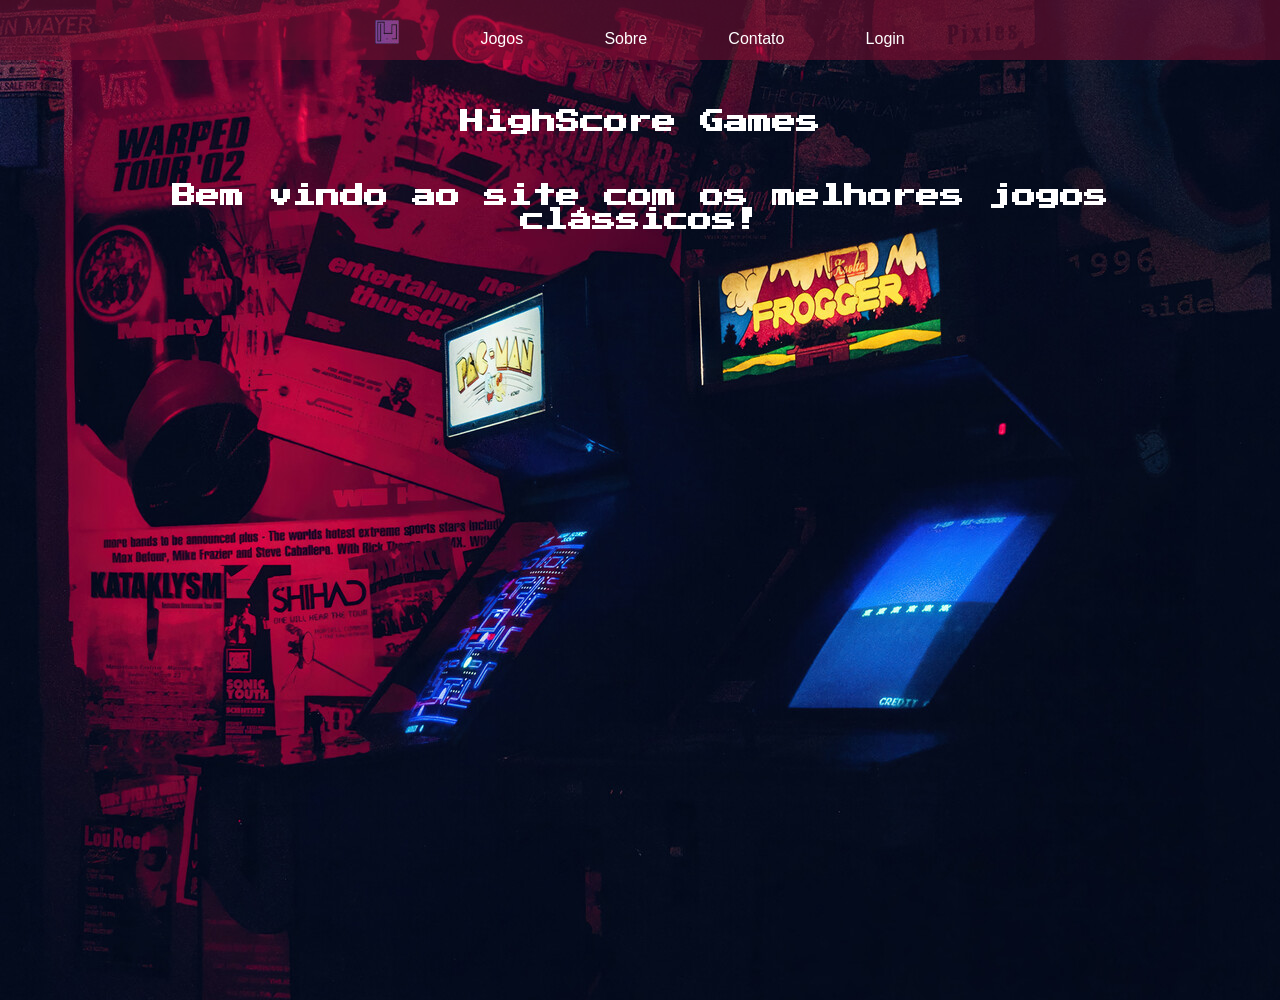
==== index.html @ 5831360e "first commit" ====
<!DOCTYPE html>
<html lang="pt-br">
<head>
    <meta charset="UTF-8">
    <meta http-equiv="X-UA-Compatible" content="IE=edge">
    <meta name="viewport" content="width=device-width, initial-scale=1.0">
    <link rel="shortcut icon" href="img/favicon.ico" type="image/x-icon">
    <link rel="stylesheet" href="style.css">
    <title>Bem vindo a HighScore Games</title>
</head>
<body>
    <header>
        <nav> <!--Home, Jogos, Sobre, Equipe, Contato, Login-->
            <ul class="menu">
                <li><a href="#"><img src="img/only_logo_36.jpeg" alt="Logo da higScore Games"></a></li>
                <li class="dropdown">Jogos
                    <ul class="dropdown-content">
                        <li><a href="historia_jogos.html">História dos clássicos</a></li>
                        <li><a href="lista_jogos.html">Lista de jogos</a></li>
                        <li><a href="#">Jogar agora</a></li>
                    </ul>
                </li>
                <li class="dropdown">Sobre
                    <ul class="dropdown-content">
                        <li><a href="#">A HighScore Games</a></li>
                        <li><a href="#">Desenvolvedores</a></li>
                    </ul>
                </li>
                <li><a href="#">Contato</a></li>
                <li><a href="#">Login</a></li>
            </ul>
        </nav>
    </header>
    <section>
        <div id="banner_index">
            <h1>HighScore Games</h1>
            <h2>Bem vindo ao site com os melhores jogos clássicos!</h2>
        </div>
    </section>
</body>
</html>
---- style.css ----
@import url('https://fonts.googleapis.com/css2?family=Press+Start+2P&display=swap');
*{
    padding:0;
    margin:0;
    font-family: Tahoma, sans-serif;
    color:white;
}
header{
    position: fixed;
    width:100%;
    background-color: hsla(342, 80%, 29%, 0.5);
}
.menu{
    text-align: center;
    padding-top: 20px;
    margin-top: 0px;
    margin-bottom: 0px;
}
.menu li{
    display: inline-block;
    height: 30px;
    padding-left: 3%;
    padding-right: 3%;
}
.menu li a{
    text-decoration: none;
}
.dropdown{
    position: relative;
    display: inline-block;
    color: white;
}
.dropdown:hover .dropdown-content{
    display: block;
}
.dropdown-content{
    display: none;
    position: absolute;
    background-color: hsla(342, 80%, 29%, 0.502);
    min-width: 160px;
    box-shadow: 0px 8px 16px 0px rgba(0,0,0,0.2);
    z-index: 1;
    border-radius: 5px;
    margin-top: 10px;
    margin-left: -50%;
}
#banner_index{
    width: 100%;
    height: 1000px;
    background: url(img/arcade_full.jpg)no-repeat;
    background-position: 50% 30%;
}
#banner_historia{
    width: 100%;
    height: 1000px;
    background: url(img/arcade_blue_1.jpg)no-repeat;
    background-position: 50% 30%;
}
#banner_highscore{
    width: 100%;
    height: 1000px;
    background: url(img/arcade_purple.jpg)no-repeat;
    background-position: 50% 30%;
}
h1{
    text-align: center;
    margin:0px;
    padding-top: 110px;
    font-family: 'Press Start 2P', cursive;
}
h2{
    text-align: center;
    margin:50px;
     font-family: 'Press Start 2P', cursive;
}
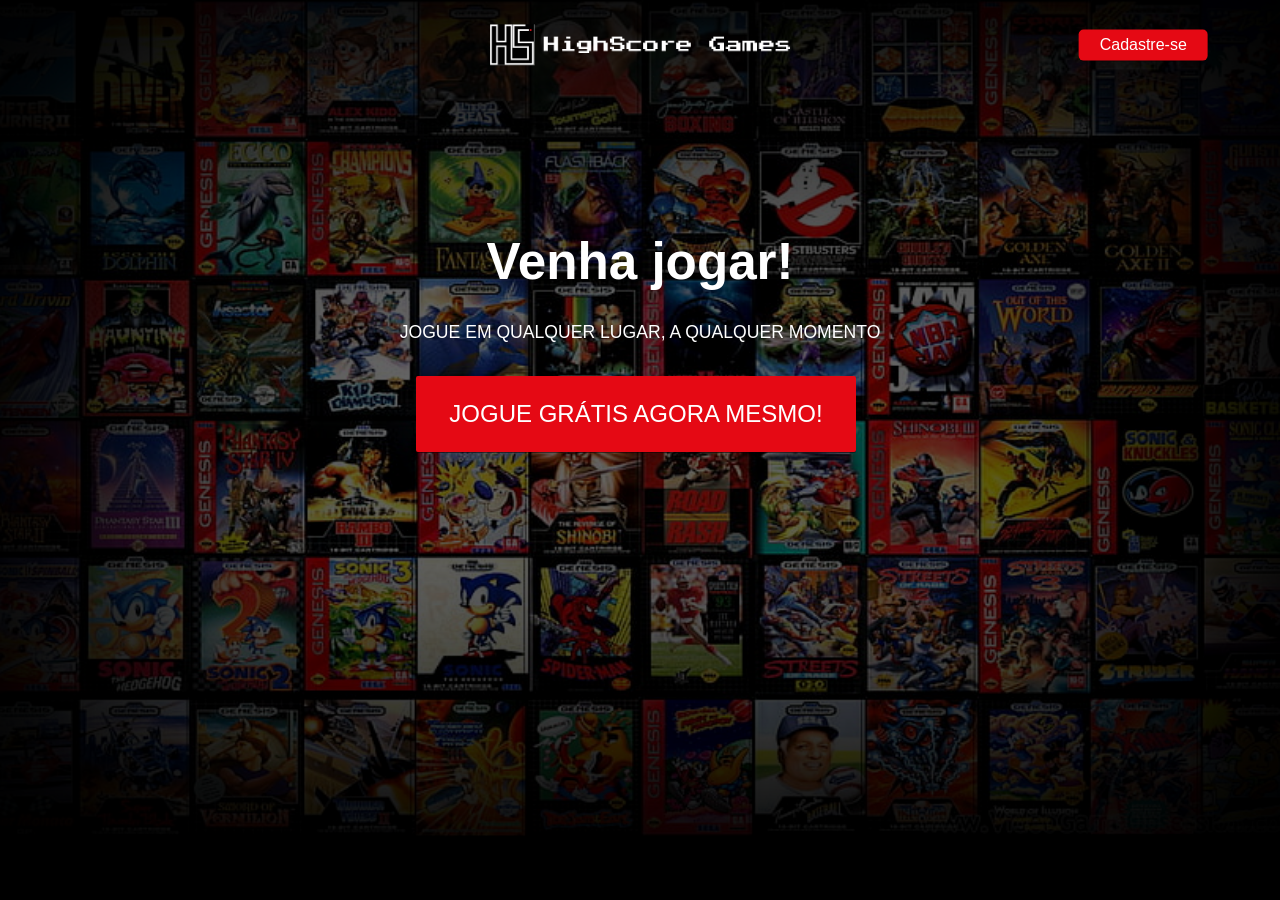
==== commit 61650a48: "New homepage and main" ====
--- a/index.html
+++ b/index.html
@@ -5,37 +5,22 @@
     <meta http-equiv="X-UA-Compatible" content="IE=edge">
     <meta name="viewport" content="width=device-width, initial-scale=1.0">
     <link rel="shortcut icon" href="img/favicon.ico" type="image/x-icon">
-    <link rel="stylesheet" href="style.css">
-    <title>Bem vindo a HighScore Games</title>
+    <link rel="stylesheet" href="index.css">
+    <title>Bem-vindo a HighScore</title>
 </head>
 <body>
-    <header>
-        <nav> <!--Home, Jogos, Sobre, Equipe, Contato, Login-->
-            <ul class="menu">
-                <li><a href="#"><img src="img/only_logo_36.jpeg" alt="Logo da higScore Games"></a></li>
-                <li class="dropdown">Jogos
-                    <ul class="dropdown-content">
-                        <li><a href="historia_jogos.html">História dos clássicos</a></li>
-                        <li><a href="lista_jogos.html">Lista de jogos</a></li>
-                        <li><a href="#">Jogar agora</a></li>
-                    </ul>
-                </li>
-                <li class="dropdown">Sobre
-                    <ul class="dropdown-content">
-                        <li><a href="#">A HighScore Games</a></li>
-                        <li><a href="#">Desenvolvedores</a></li>
-                    </ul>
-                </li>
-                <li><a href="#">Contato</a></li>
-                <li><a href="#">Login</a></li>
-            </ul>
-        </nav>
+    <header class="showcase">
+        <div class="showcase-top">
+            <img src="img/highscore_fundo_preto.png" alt="'HighScore">
+            <a href="#" class="btn btn-rounded">Cadastre-se</a>
+        </div>
+        <div class="showcase-content">
+            <h1>Venha jogar!</h1>
+            <p>Jogue em qualquer lugar, a qualquer momento</p>
+            <a href="main.html" class="btn btn-xl">
+                Jogue grátis agora mesmo! <i class="fas fa-chevron-right btn-icon"></i>
+            </a>
+        </div>
     </header>
-    <section>
-        <div id="banner_index">
-            <h1>HighScore Games</h1>
-            <h2>Bem vindo ao site com os melhores jogos clássicos!</h2>
-        </div>
-    </section>
 </body>
 </html>
--- a/index.css
+++ b/index.css
@@ -0,0 +1,140 @@
+:root{
+    --primary-color:#e50914;    
+}
+
+*{
+    box-sizing: border-box;
+    margin: 0;
+    padding: 0;
+} 
+body{
+    font-family: Arial, Helvetica, sans-serif;
+    -webkit-font-smoothing: antialiased; 
+    background: #000;
+    color:#999;
+}
+
+ul{
+    list-style: none;
+}
+
+h1, h2, h3, h4{
+    color: #fff;
+}
+
+a{
+    color: #fff;
+    text-decoration: none;
+}
+
+p{
+    margin: 0.5rem 0;
+}
+
+img{
+    width: 100%;
+}
+
+.showcase{
+    width: 100%;
+    height: 93vh;
+    position: relative;
+    background: url("img/catalog.jpg")no-repeat center center/cover;
+}
+
+.showcase::after{
+    content:'';
+    position: absolute;
+    top: 0;
+    left: 0;
+    width: 100%;
+    height: 100%;
+    z-index: 1;
+    background: rgba(0,0,0, 0.6);
+    box-shadow: inset 120px 100px 250px #000000, inset -120px -100px 250px #000000;
+}
+
+.showcase-top{
+    position: relative;
+    z-index: 2 ;
+    height: 90px;
+}
+
+.showcase-top img{
+    width: 300px;
+    position: absolute;
+    top: 50%;
+    left: 50%;
+    transform: translate(-50%, -50%);
+}
+
+.showcase-top a{
+    position: absolute;
+    top: 50%;
+    right: 0;
+    transform: translate(-50%, -50%);
+}
+
+.showcase-content{
+    position: relative;
+    z-index: 2;
+    margin: auto;
+    display: flex;
+    flex-direction: column;
+    justify-content: center;
+    align-items: center;
+    text-align: center;
+    margin-top: 9rem;
+}
+
+.showcase-content h1{
+    font-weight: 700;
+    font-size: 3.2rem;
+    line-height: 1.1;
+    margin:0 0 2rem;  
+}
+
+.showcase-content p{
+    text-transform: uppercase;
+    color: #fff;
+    font-weight: 400;
+    font-size: 1.1rem;
+    line-height: 1.25;
+    margin: 0 0 2rem ;
+}
+
+
+/*  Buttons  */
+.btn{
+    display: inline-block;
+    background: var(--primary-color);
+    color:#fff;
+    padding: 0.4rem 1.3rem;
+    text-align: center;
+    border: none;
+    cursor: pointer;
+    margin-right: 0.5rem;
+    outline: none;
+    box-shadow: 0 1px 0 rgba(0,0,0, 0.45);
+    border-radius: 2px;
+}
+
+.btn:hover{
+    opacity: 0.8;
+}
+
+.btn-rounded{
+    border-radius: 5px;
+}
+
+.btn-xl{
+    font-size: 1.5rem;
+    padding: 1.5rem 2.1rem;
+    text-transform: uppercase;
+}
+
+.btn-lg{
+    font-size: 1rem;
+    padding: 0.8rem 1.3rem;
+    text-transform: uppercase;
+}
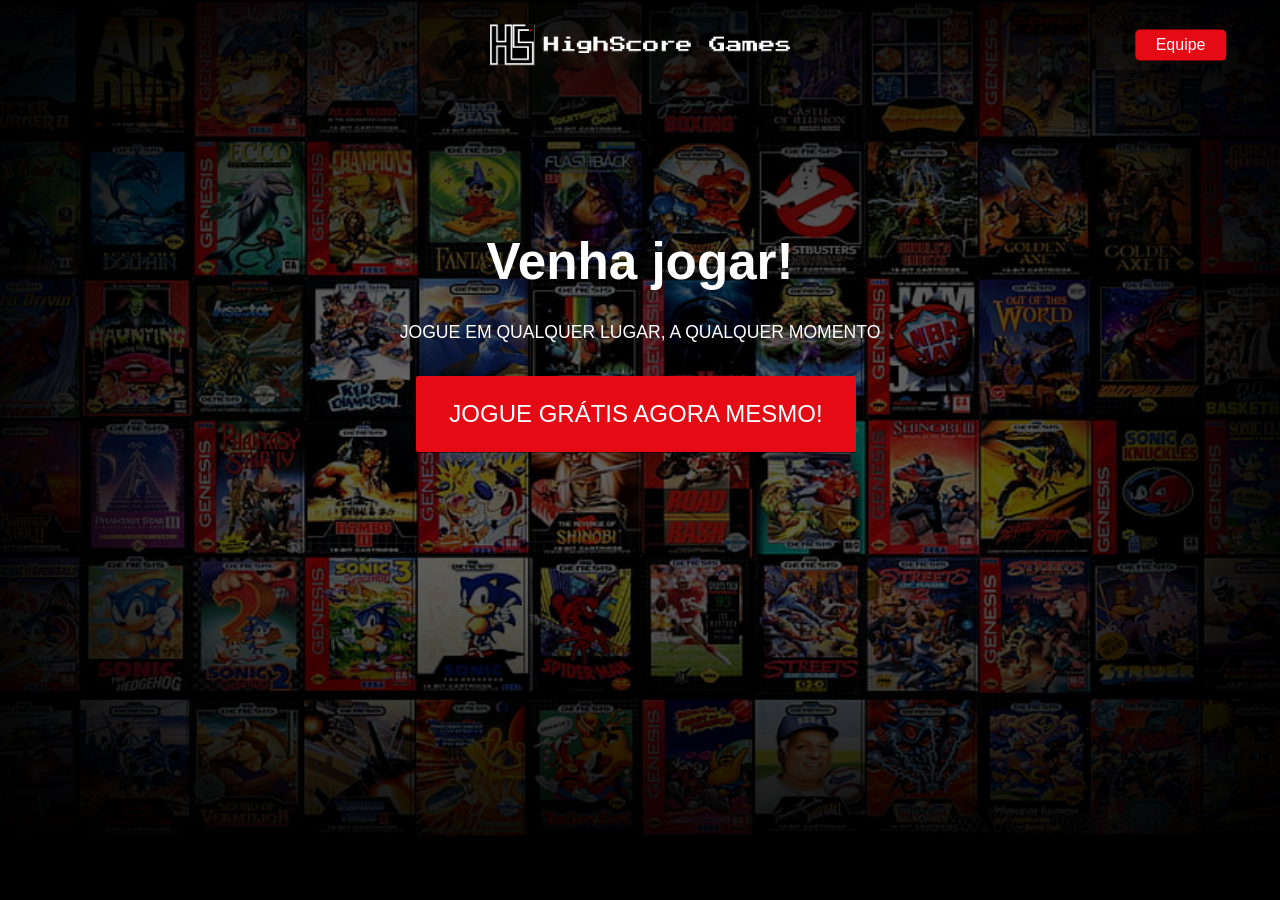
==== commit b59fe5cc: "Some new pages" ====
--- a/index.html
+++ b/index.html
@@ -12,7 +12,7 @@
     <header class="showcase">
         <div class="showcase-top">
             <img src="img/highscore_fundo_preto.png" alt="'HighScore">
-            <a href="#" class="btn btn-rounded">Cadastre-se</a>
+            <a href="equipe.html" class="btn btn-rounded">Equipe</a>
         </div>
         <div class="showcase-content">
             <h1>Venha jogar!</h1>
--- a/index.css
+++ b/index.css
@@ -1,5 +1,5 @@
 :root{
-    --primary-color:#e50914;    
+    --primary-color:hsl(357, 92%, 47%);    
 }
 
 *{
@@ -8,7 +8,7 @@
     padding: 0;
 } 
 body{
-    font-family: Arial, Helvetica, sans-serif;
+    font-family: 'Press Start 2P', sans-serif;
     -webkit-font-smoothing: antialiased; 
     background: #000;
     color:#999;
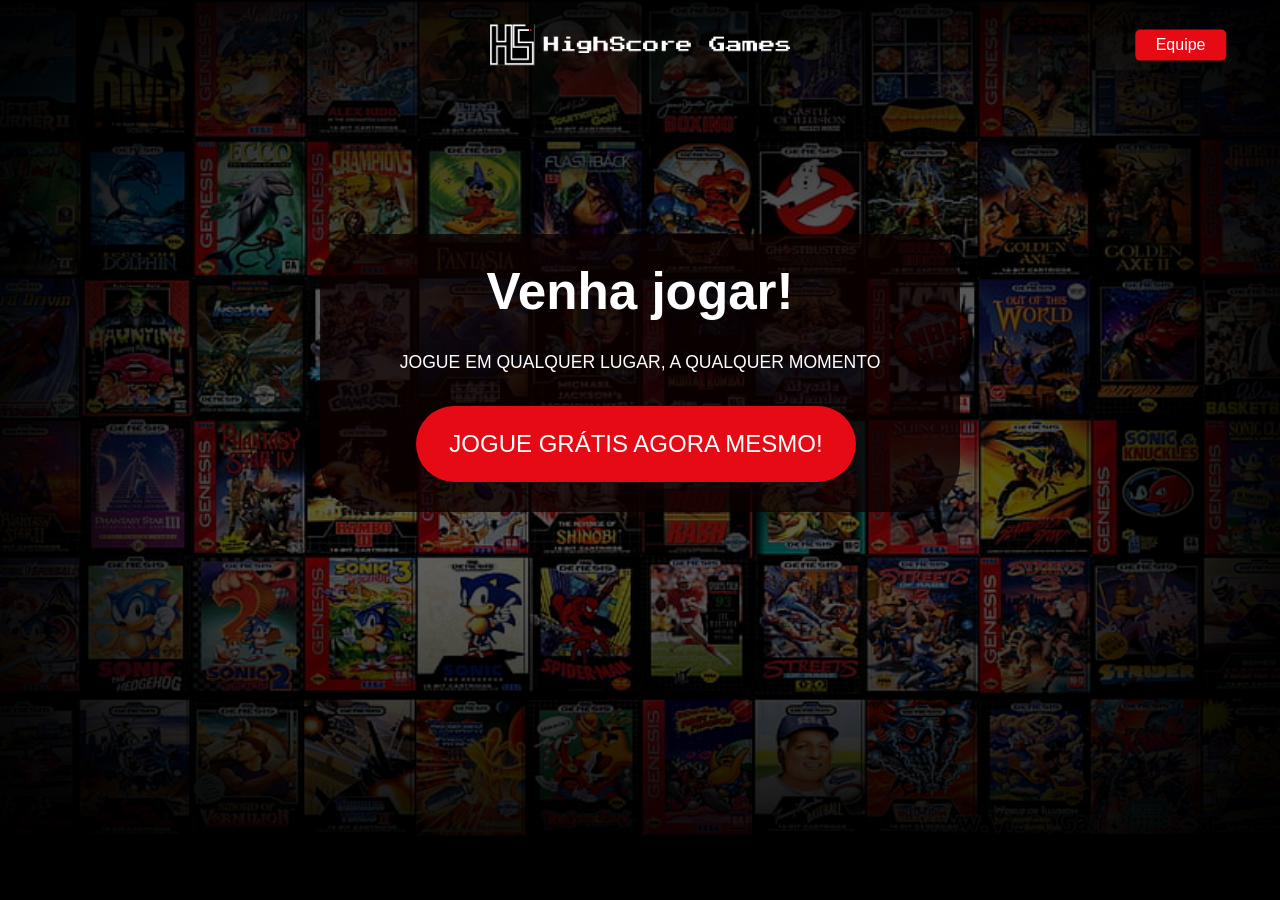
==== commit b7ab6922: "scroll bar1.0" ====
--- a/index.html
+++ b/index.html
@@ -18,7 +18,7 @@
             <h1>Venha jogar!</h1>
             <p>Jogue em qualquer lugar, a qualquer momento</p>
             <a href="main.html" class="btn btn-xl">
-                Jogue grátis agora mesmo! <i class="fas fa-chevron-right btn-icon"></i>
+                Jogue grátis agora mesmo!
             </a>
         </div>
     </header>
--- a/index.css
+++ b/index.css
@@ -85,6 +85,11 @@
     align-items: center;
     text-align: center;
     margin-top: 9rem;
+    background-color: #0c0101c4;
+    /* opacity: 70%; */
+    width: 50%;
+    padding: 30px;
+    border-radius: 50px;
 }
 
 .showcase-content h1{
@@ -131,6 +136,7 @@
     font-size: 1.5rem;
     padding: 1.5rem 2.1rem;
     text-transform: uppercase;
+    border-radius: 240px;
 }
 
 .btn-lg{
